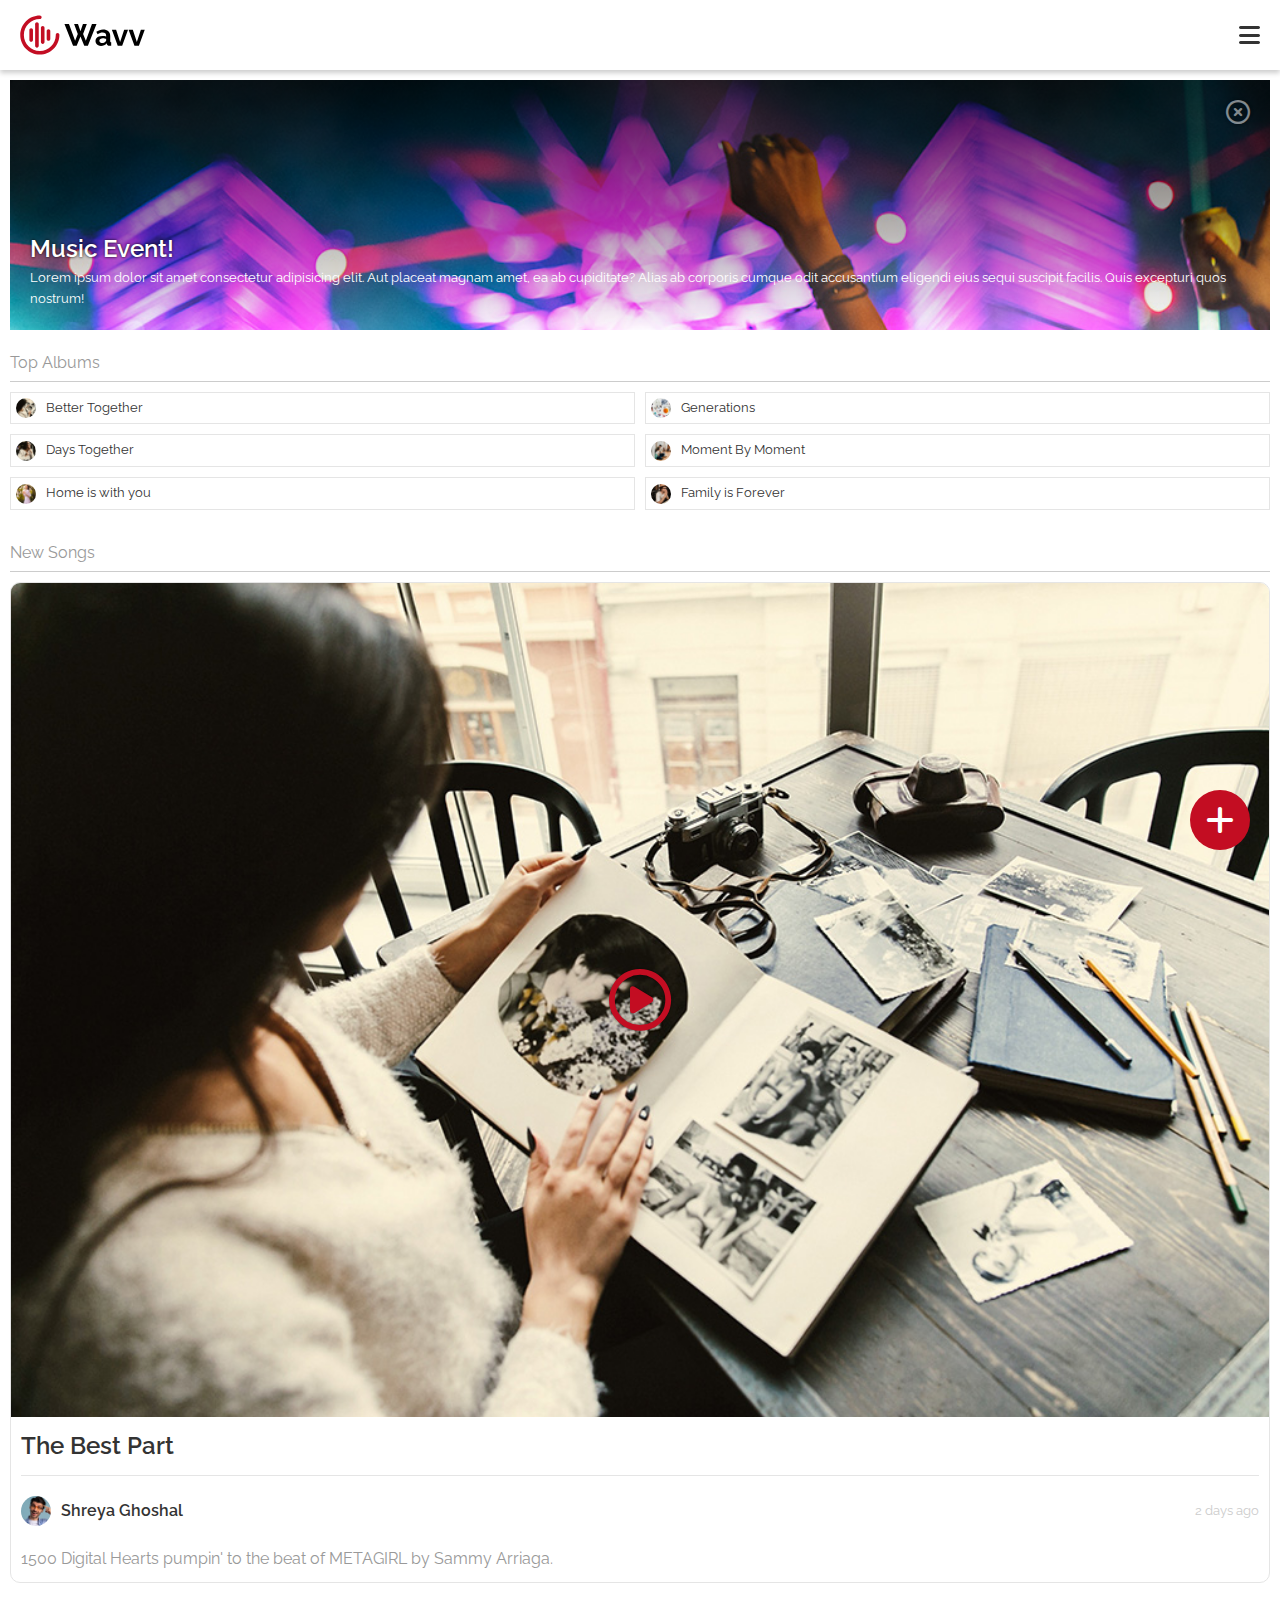
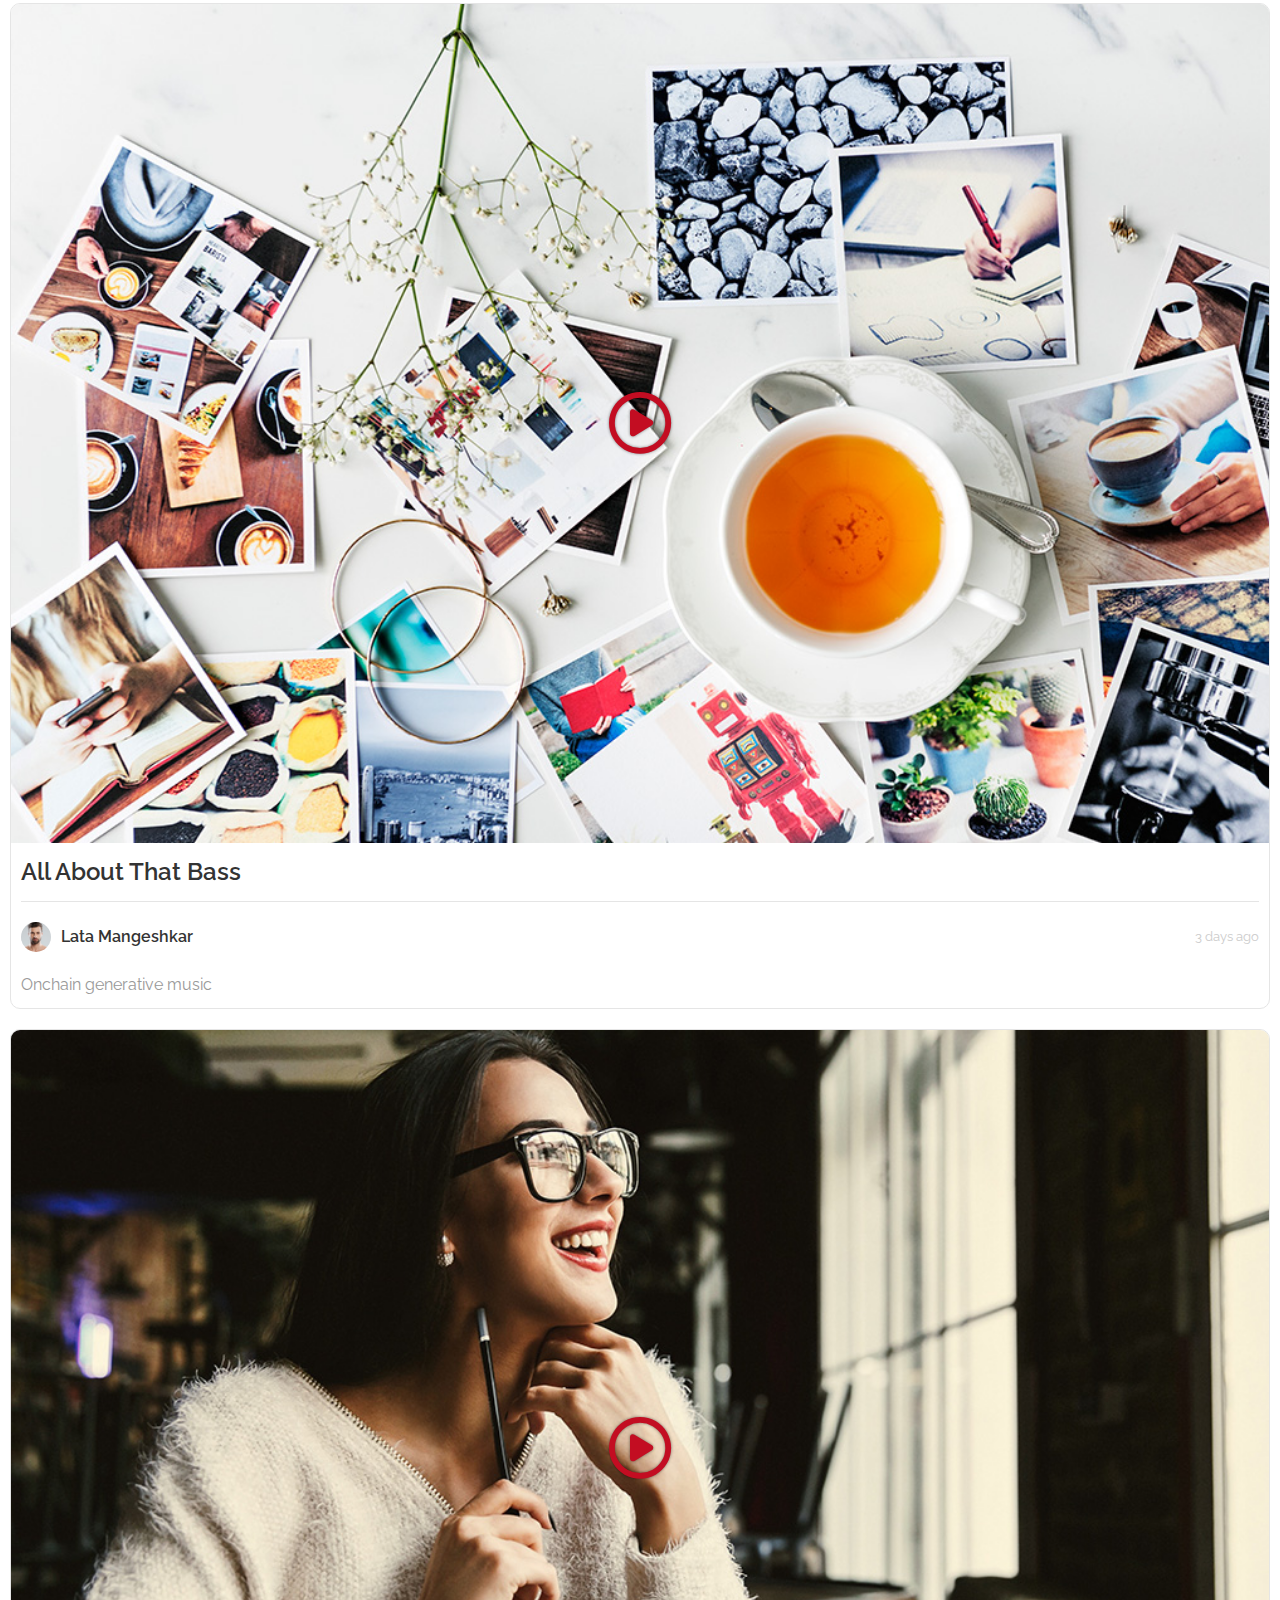
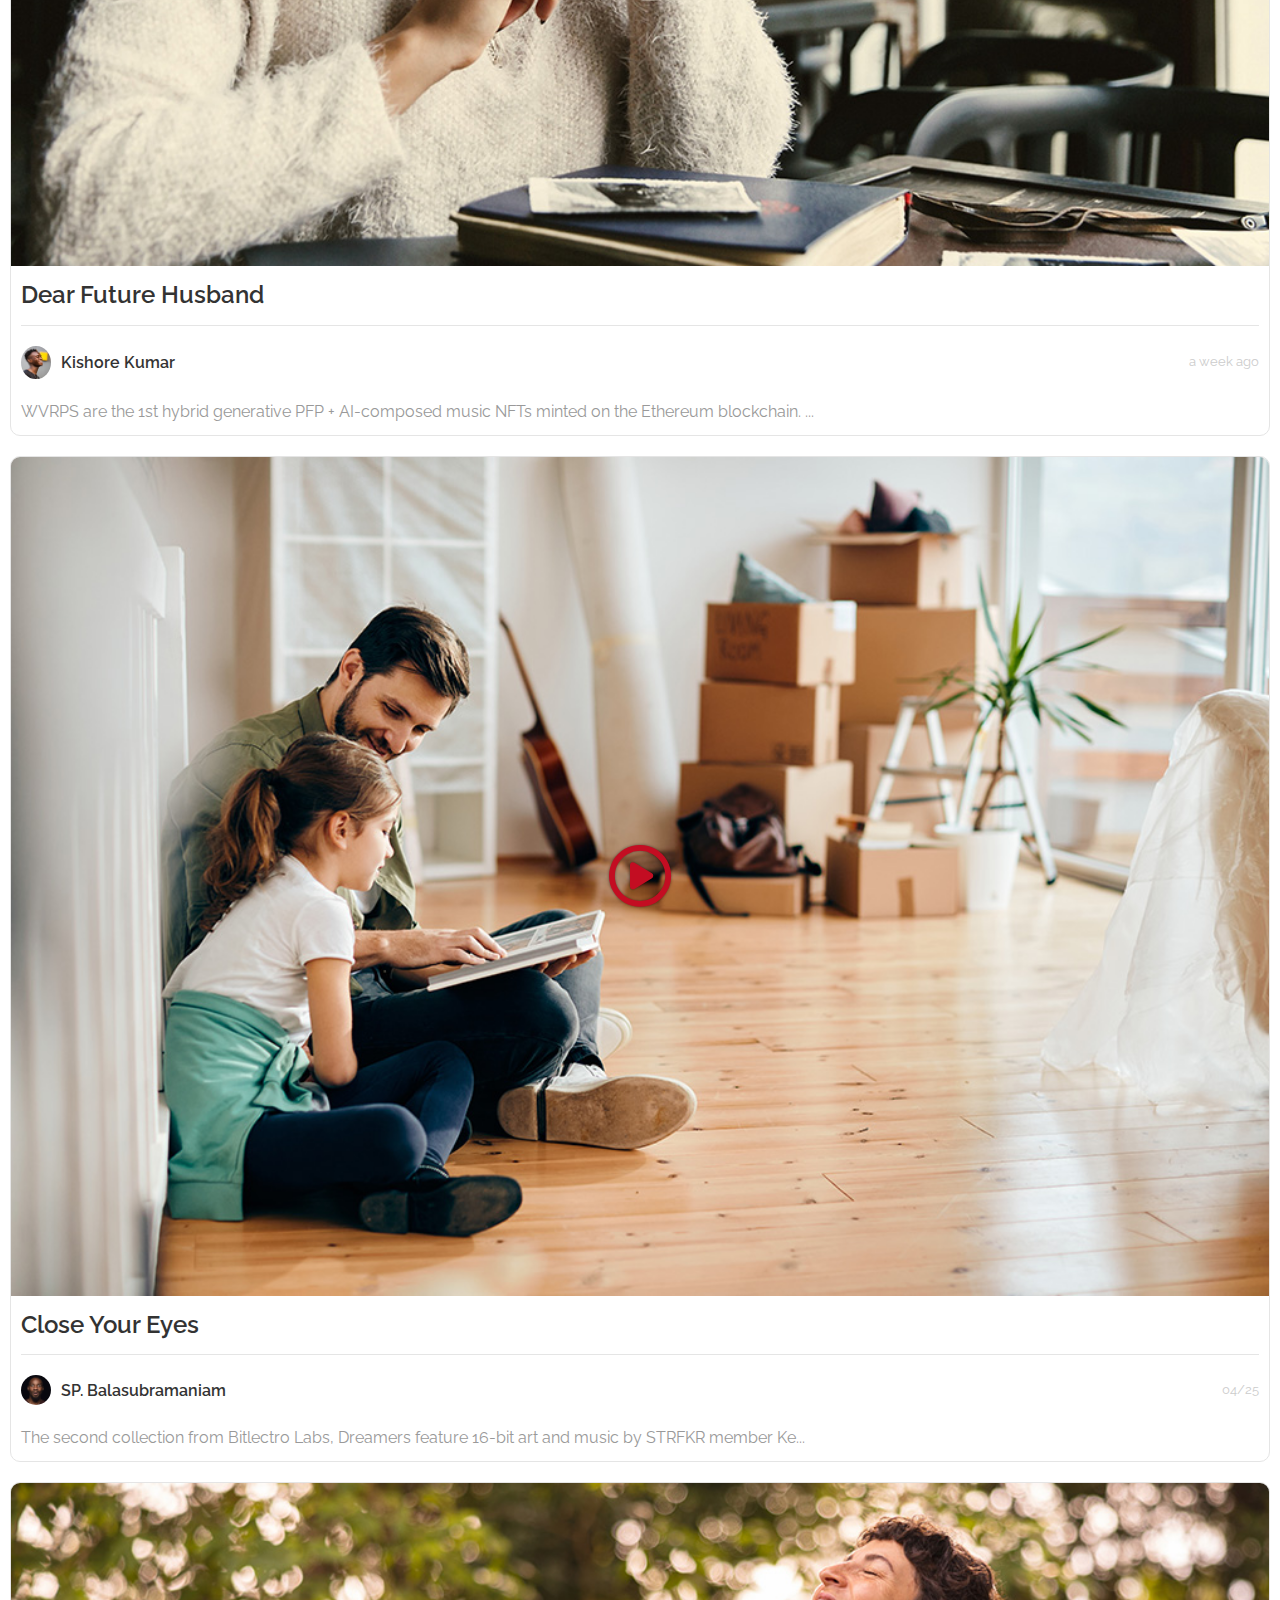
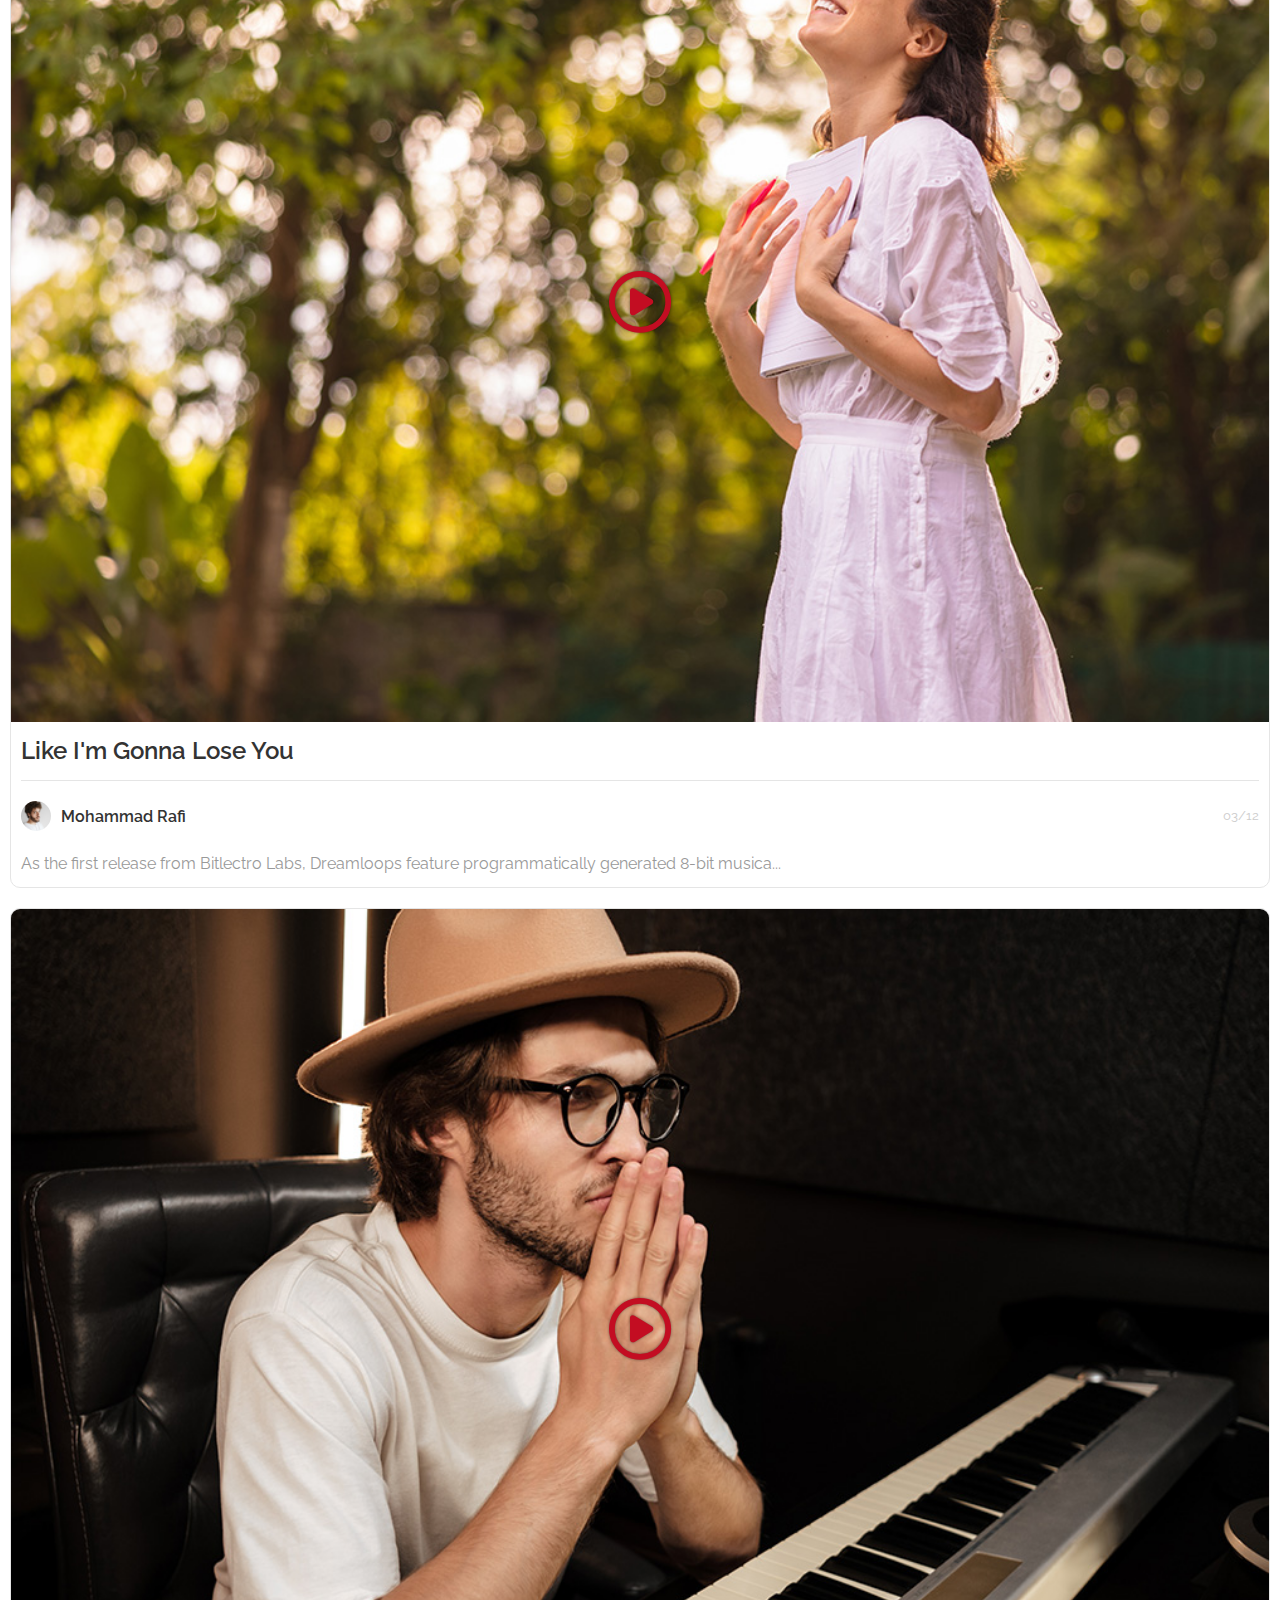
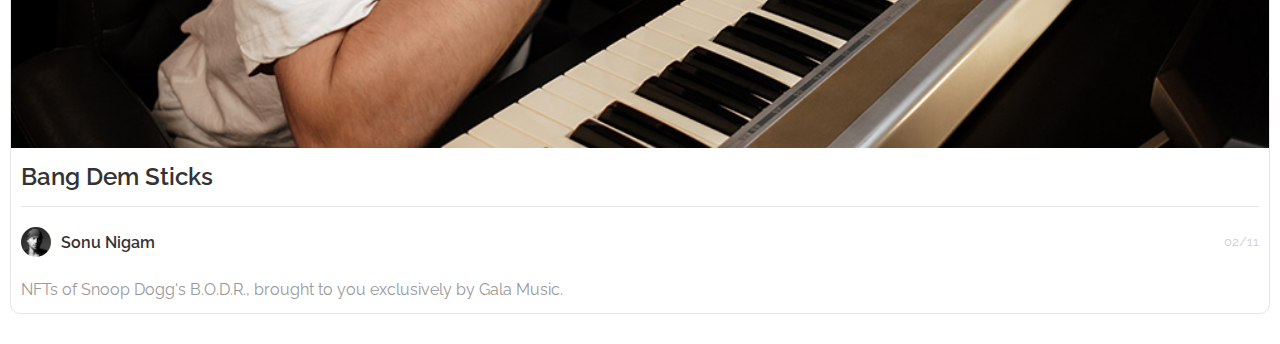
==== index.html @ 2ca8891d "add home page" ====
<!DOCTYPE html>
<html lang="en">
<head>
  <meta charset="UTF-8">
  <meta http-equiv="X-UA-Compatible" content="IE=edge">
  <meta name="viewport" content="width=device-width, initial-scale=1.0">
  <link rel="preconnect" href="https://fonts.googleapis.com">
  <link rel="preconnect" href="https://fonts.gstatic.com" crossorigin>
  <link href="https://fonts.googleapis.com/css2?family=Raleway:wght@400;700;900&display=swap" rel="stylesheet">
  <link rel="stylesheet" href="https://cdnjs.cloudflare.com/ajax/libs/font-awesome/6.1.1/css/all.min.css">
  <link rel="stylesheet" href="css/style.css">
  <link rel="icon" type="image/x-icon" href="favicon.svg">
  <title>Wavv - Demo Page</title>
</head>
<body>
  
  <header>
    <img src="img/logo.svg" alt="">
    <i class="fa-solid fa-bars"></i>
  </header>
  <main>

    <a href="javascript:;" class="add-new">
      <i class="fa-solid fa-plus"></i>
    </a>

    <!-- Event AD -->
    <a href="javascript:;" class="event-ad">
      <i class="fa-regular fa-circle-xmark"></i>
      <h3>Music Event!</h3>
      <p>Lorem ipsum dolor sit amet consectetur adipisicing elit. Aut placeat magnam amet, ea ab cupiditate? Alias ab corporis cumque odit accusantium eligendi eius sequi suscipit facilis. Quis excepturi quos nostrum!</p>
    </a>

    <!-- Top Album -->
    <section class="top-albums">
      <h2 class="block-title">Top Albums</h2>
      <ul>
        <li><a href="javascript:;"><img src="img/top1.jpg" alt=""><p>Better Together</p></a></li>
        <li><a href="javascript:;"><img src="img/top2.jpg" alt="">Generations</a></li>
        <li><a href="javascript:;"><img src="img/top3.jpg" alt="">Days Together</a></li>
        <li><a href="javascript:;"><img src="img/top4.jpg" alt="">Moment By Moment</a></li>
        <li><a href="javascript:;"><img src="img/top5.jpg" alt="">Home is with you</a></li>
        <li><a href="javascript:;"><img src="img/top6.jpg" alt="">Family is Forever</a></li>
      </ul>
    </section>

    <section class="songs">
      <h2 class="block-title">New Songs</h2>
      
      <!-- Item Block -->
      <article class="item">
        <a href="javascript:;">
          <div class="item-cover">
            <i class="fa-regular fa-circle-play"></i>
            <img src="img/songs1.jpg" alt="">
          </div>
          <h2>The Best Part</h2>
          <div class="item-user">
            <img src="img/head1.jpg" alt="">
            <h3>Shreya Ghoshal</h3>
            <span>2 days ago</span>
          </div>
          <div class="item-des">
            <p>1500 Digital Hearts pumpin' to the beat of METAGIRL by Sammy Arriaga.</p>
          </div>
        </a>
      </article>

      <!-- Item Block -->
      <article class="item">
        <a href="javascript:;">
          <div class="item-cover">
            <i class="fa-regular fa-circle-play"></i>
            <img src="img/songs2.jpg" alt="">
          </div>
          <h2>All About That Bass</h2>
          <div class="item-user">
            <img src="img/head2.jpg" alt="">
            <h3>Lata Mangeshkar</h3>
            <span>3 days ago</span>
          </div>
          <div class="item-des">
            <p>Onchain generative music</p>
          </div>
        </a>
      </article>

      <!-- Item Block -->
      <article class="item">
        <a href="javascript:;">
          <div class="item-cover">
            <i class="fa-regular fa-circle-play"></i>
            <img src="img/songs3.jpg" alt="">
          </div>
          <h2>Dear Future Husband</h2>
          <div class="item-user">
            <img src="img/head3.jpg" alt="">
            <h3>Kishore Kumar</h3>
            <span>a week ago</span>
          </div>
          <div class="item-des">
            <p>WVRPS are the 1st hybrid generative PFP + AI-composed music NFTs minted on the Ethereum blockchain. ...</p>
          </div>
        </a>
      </article>

      <!-- Item Block -->
      <article class="item">
        <a href="javascript:;">
          <div class="item-cover">
            <i class="fa-regular fa-circle-play"></i>
            <img src="img/songs4.jpg" alt="">
          </div>
          <h2>Close Your Eyes</h2>
          <div class="item-user">
            <img src="img/head4.jpg" alt="">
            <h3>SP. Balasubramaniam</h3>
            <span>04/25</span>
          </div>
          <div class="item-des">
            <p>The second collection from Bitlectro Labs, Dreamers feature 16-bit art and music by STRFKR member Ke...</p>
          </div>
        </a>
      </article>

      <!-- Item Block -->
      <article class="item">
        <a href="javascript:;">
          <div class="item-cover">
            <i class="fa-regular fa-circle-play"></i>
            <img src="img/songs5.jpg" alt="">
          </div>
          <h2>Like I'm Gonna Lose You</h2>
          <div class="item-user">
            <img src="img/head5.jpg" alt="">
            <h3>Mohammad Rafi</h3>
            <span>03/12</span>
          </div>
          <div class="item-des">
            <p>As the first release from Bitlectro Labs, Dreamloops feature programmatically generated 8-bit musica...</p>
          </div>
        </a>
      </article>

      <!-- Item Block -->
      <article class="item">
        <a href="javascript:;">
          <div class="item-cover">
            <i class="fa-regular fa-circle-play"></i>
            <img src="img/songs6.jpg" alt="">
          </div>
          <h2>Bang Dem Sticks</h2>
          <div class="item-user">
            <img src="img/head6.jpg" alt="">
            <h3>Sonu Nigam</h3>
            <span>02/11</span>
          </div>
          <div class="item-des">
            <p>NFTs of Snoop Dogg's B.O.D.R., brought to you exclusively by Gala Music.</p>
          </div>
        </a>
      </article>

    </section>

  </main>

</body>
</html>
---- css/style.css ----
@import url('reset.css');

body{
  font-family: 'Raleway', sans-serif;
  font-size: 16px;
  color: #333;
  line-height: 1.6;
}

*{
  box-sizing: border-box;
}

:root{
  --pri-color: #c30d22;
}

.block-title{
  color: #999;
  border-bottom: 1px solid #ccc;
  padding-bottom: 5px;
  margin-bottom: 10px;
}

.add-new{
  position: fixed;
  display: flex;
  align-items: center;
  justify-content: center;
  text-decoration: none;
  width: 60px;
  height: 60px;
  right: 30px;
  bottom: 50px;
  line-height: 1;
  font-size: 32px;
  z-index: 100;
  background-color: var(--pri-color);
  color: white;
  border-radius: 50%;
}

/* ------------------- Header ------------------- */
header{
  width: 100%;
  height: 70px;
  background-color: #fff;
  position: fixed;
  left: 0;
  top: 0;
  display: flex;
  justify-content: space-between;
  align-items: center;
  padding: 0 20px;
  box-shadow: 0 3px 5px rgba(0,0,0,.2);
  z-index: 9999;
}

header img{
  height: 40px;
}

header i{
  font-size: 24px;
}

/* ------------------- Main ------------------- */
main{
  padding: 10px;
  margin-top: 70px;
}

.event-ad{
  display: flex;
  flex-direction: column;
  justify-content: flex-end;
  height: 250px;
  position: relative;
  color: white;
  background-image: linear-gradient(rgba(0,0,0,.7), transparent), url(../img/event.jpg);
  background-size: cover;
  text-decoration: none;
  padding: 20px;
  margin-bottom: 20px;
}

.event-ad i{
  position: absolute;
  right: 20px;
  top: 20px;
  color: white;
  font-size: 24px;
  text-shadow: 0 0 3px black;
  opacity: .5;
}

.event-ad h3{
  font-size: 24px;
  font-weight: 600;
  text-shadow: 0 0 3px black;
}

.event-ad p{
  font-size: 13px;
}

/* ------------------- Top Albums ------------------- */
.top-albums{
  margin-bottom: 20px;
}

.top-albums ul{
  display: flex;
  flex-wrap: wrap;
  justify-content: space-between;
}

.top-albums li{
  flex-basis: calc(50% - 5px);
  margin-bottom: 10px;
}

.top-albums a{
  text-decoration: none;
  color: #333;
  display: flex;
  border: 1px solid #e5e5e5;
  padding: 5px;
  align-items: center;
  font-size: 13px;
}

.top-albums img{
  width: 20px;
  border-radius: 50%;
  margin-right: 10px;
}

.top-albums a:hover{
  background-color: var(--pri-color);
  color: white;
  border-color: var(--pri-color);
}

/* ------------------- List Items ------------------- */
.item{
  border: 1px solid #e5e5e5;
  border-radius: 10px;
  overflow: hidden;
  margin-bottom: 20px;
}

.item a{
  display: block;
  text-decoration: none;
  color: #333;
}

.item-cover{
  position: relative;
}

.item-cover i{
  position: absolute;
  font-size: 62px;
  color: var(--pri-color);
  left: 50%;
  top: 50%;
  transform: translate(-50%, -50%);
  text-shadow: 0 0 3px rgba(0,0,0,.5);
}

.item-cover img{
  display: block;
  width: 100%;
}

.item h2{
  margin: 10px;
  padding-bottom: 10px;
  font-size: 24px;
  font-weight: 600;
  border-bottom: 1px solid #e5e5e5;
}

.item-user{
  padding: 10px;
  display: flex;
  align-items: center;
}

.item-user img{
  width: 30px;
  border-radius: 50%;
  margin-right: 10px;
}

.item-user h3{
  font-weight: 600;
}

.item-user span{
  margin-left: auto;
  color: #ccc;
  font-size: 13px;
}

.item-des{
  padding: 10px;
}

.item-des p{
  color: #999;
}
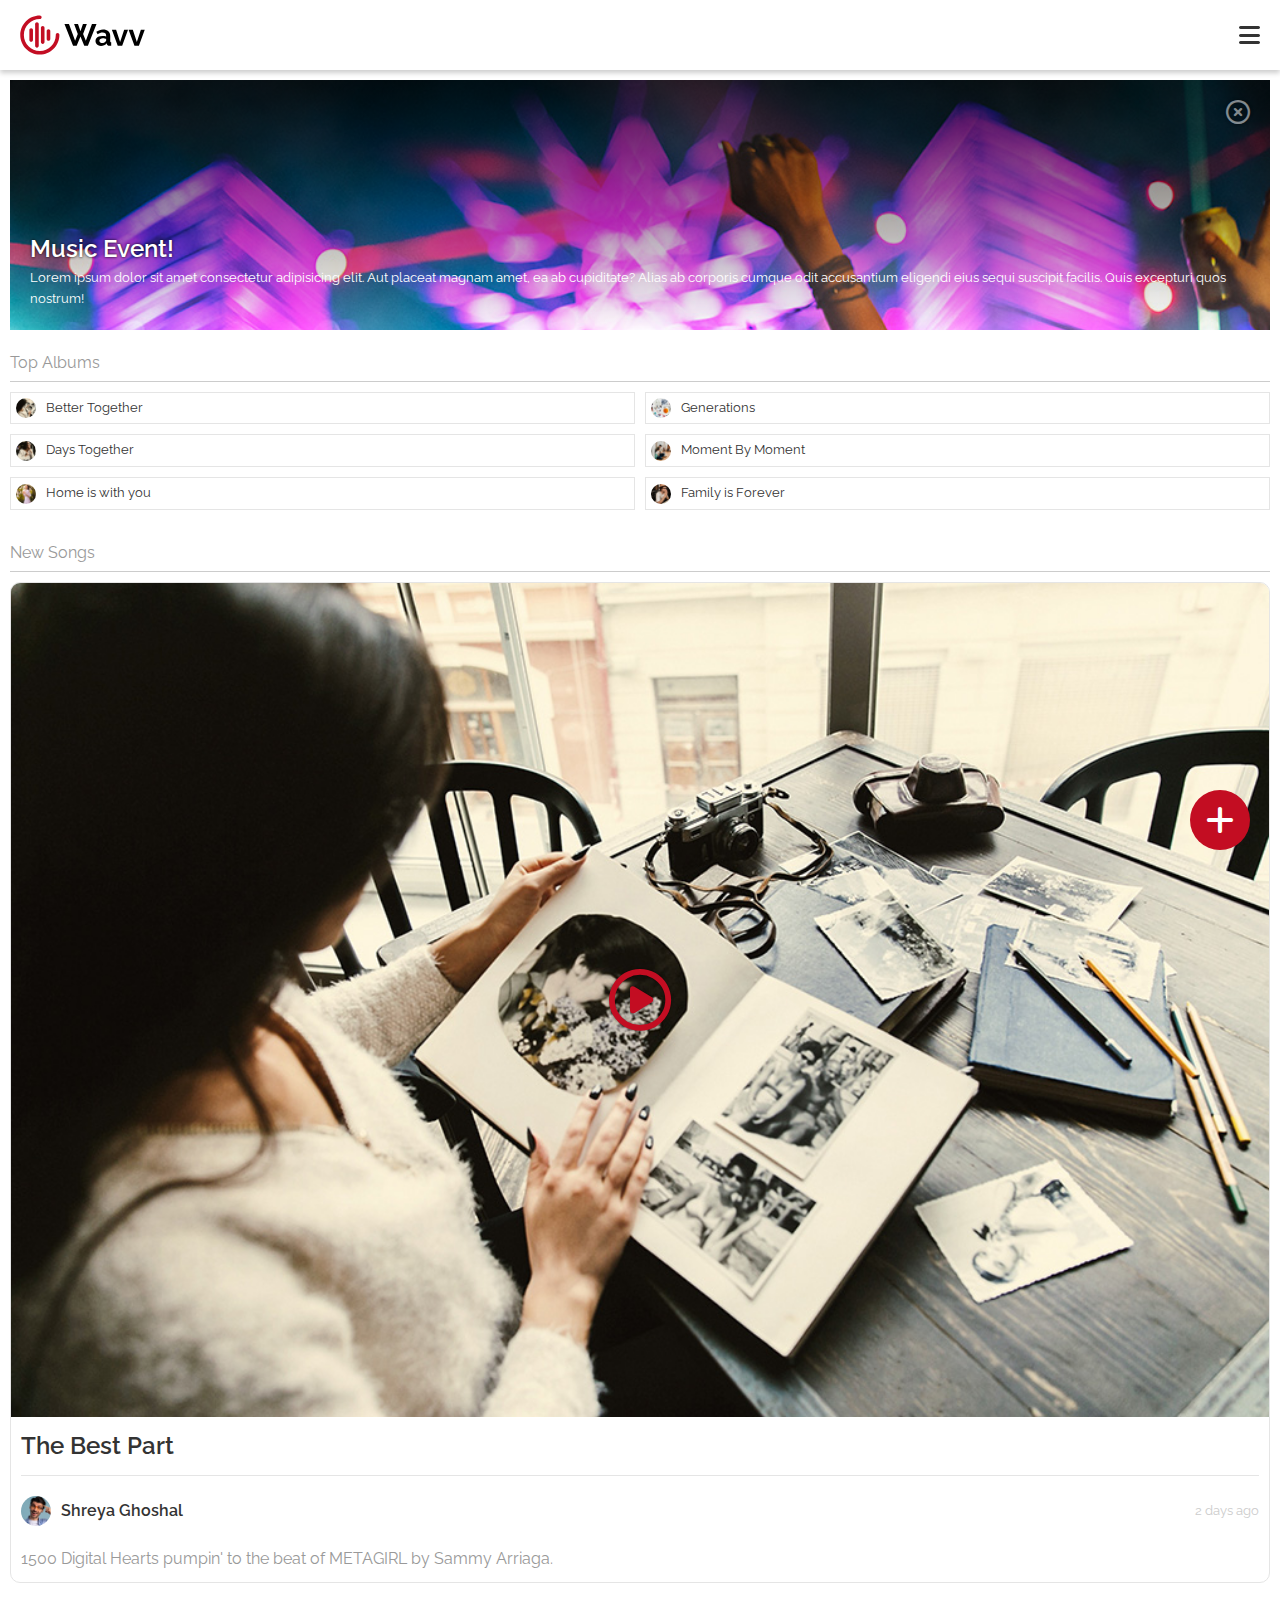
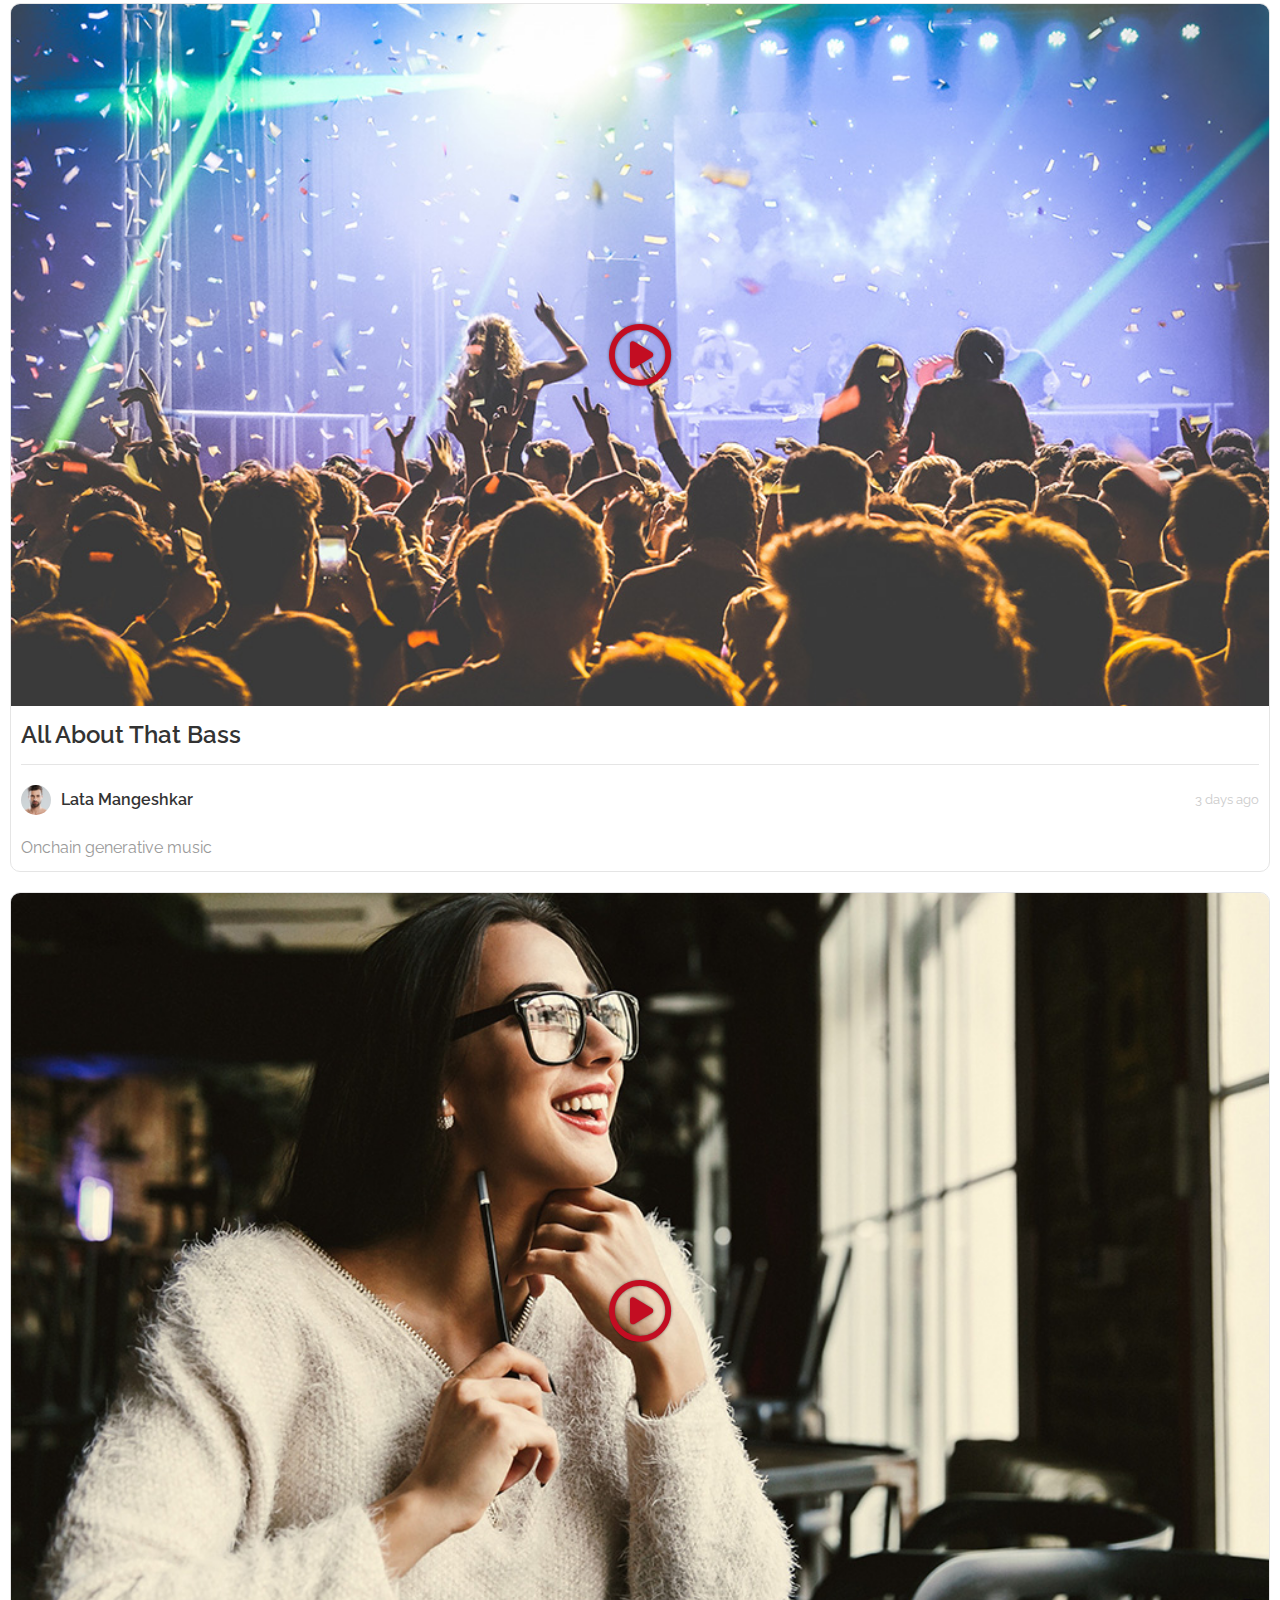
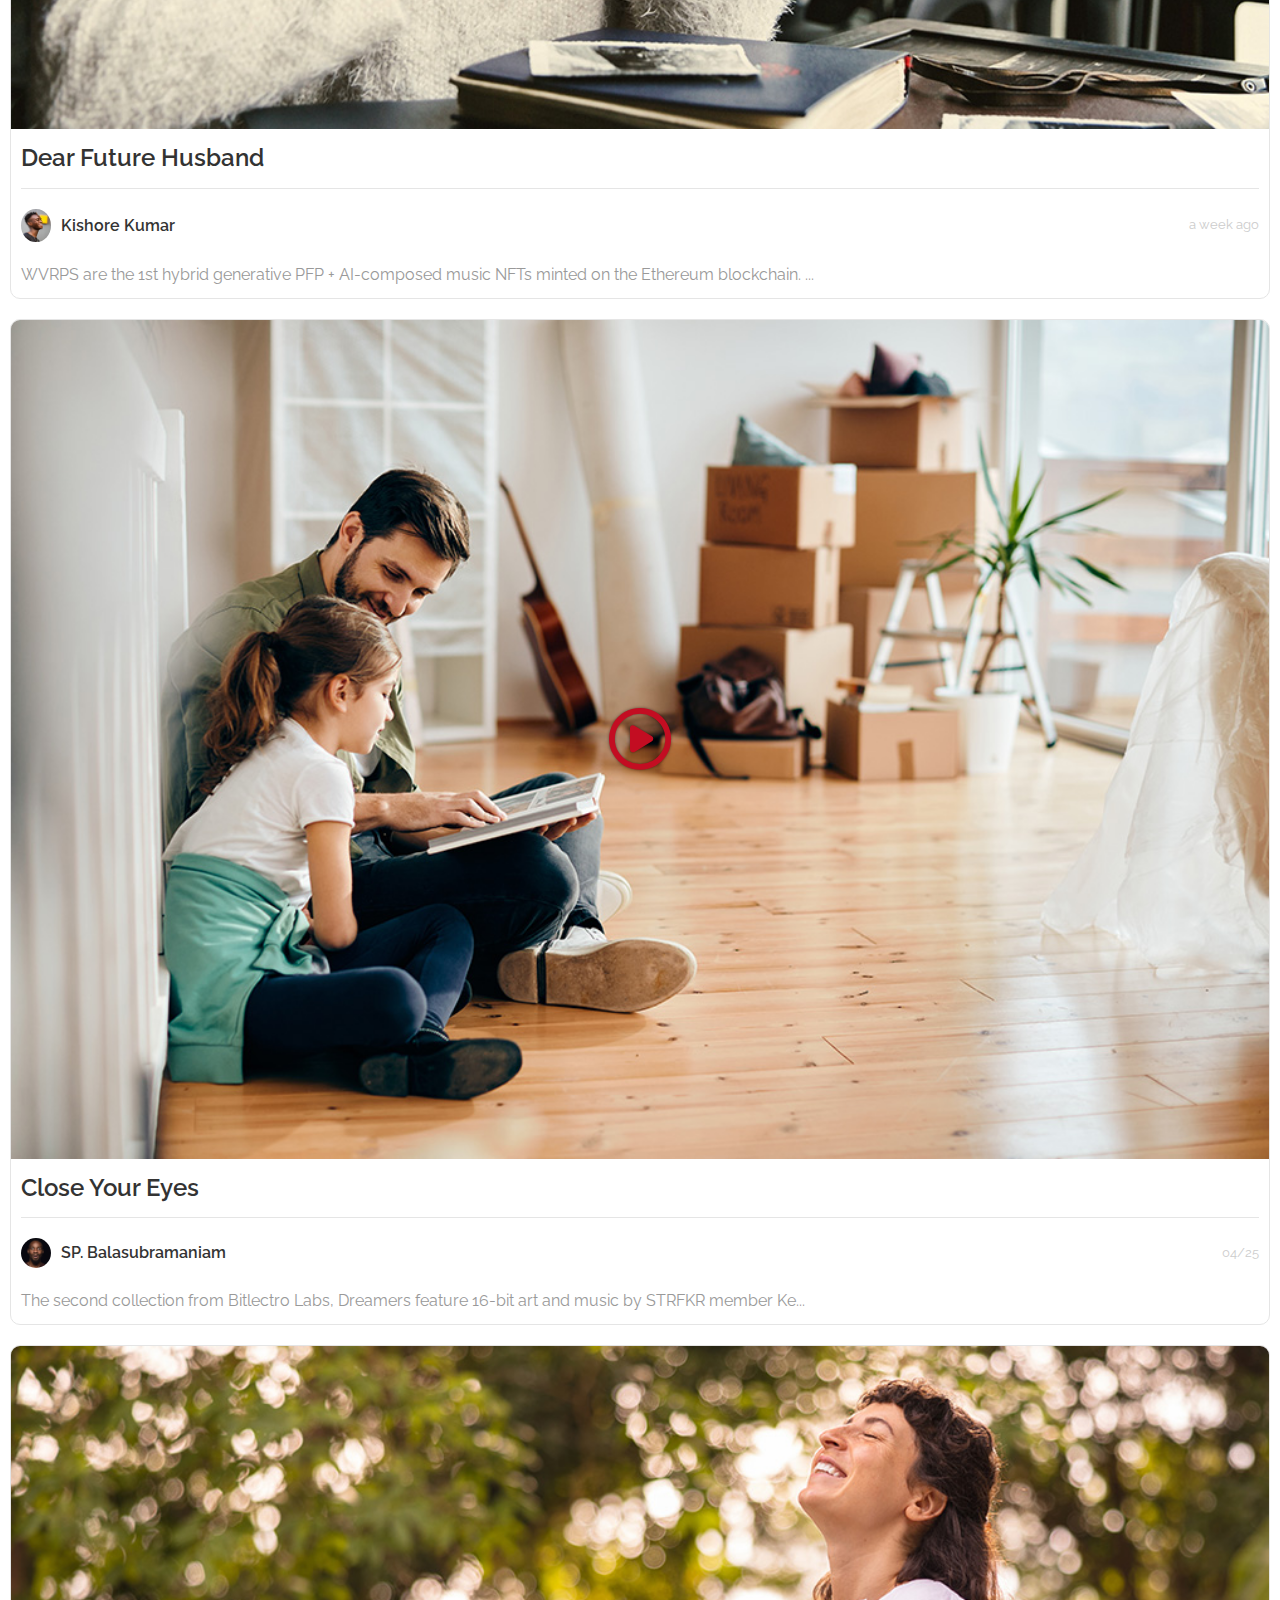
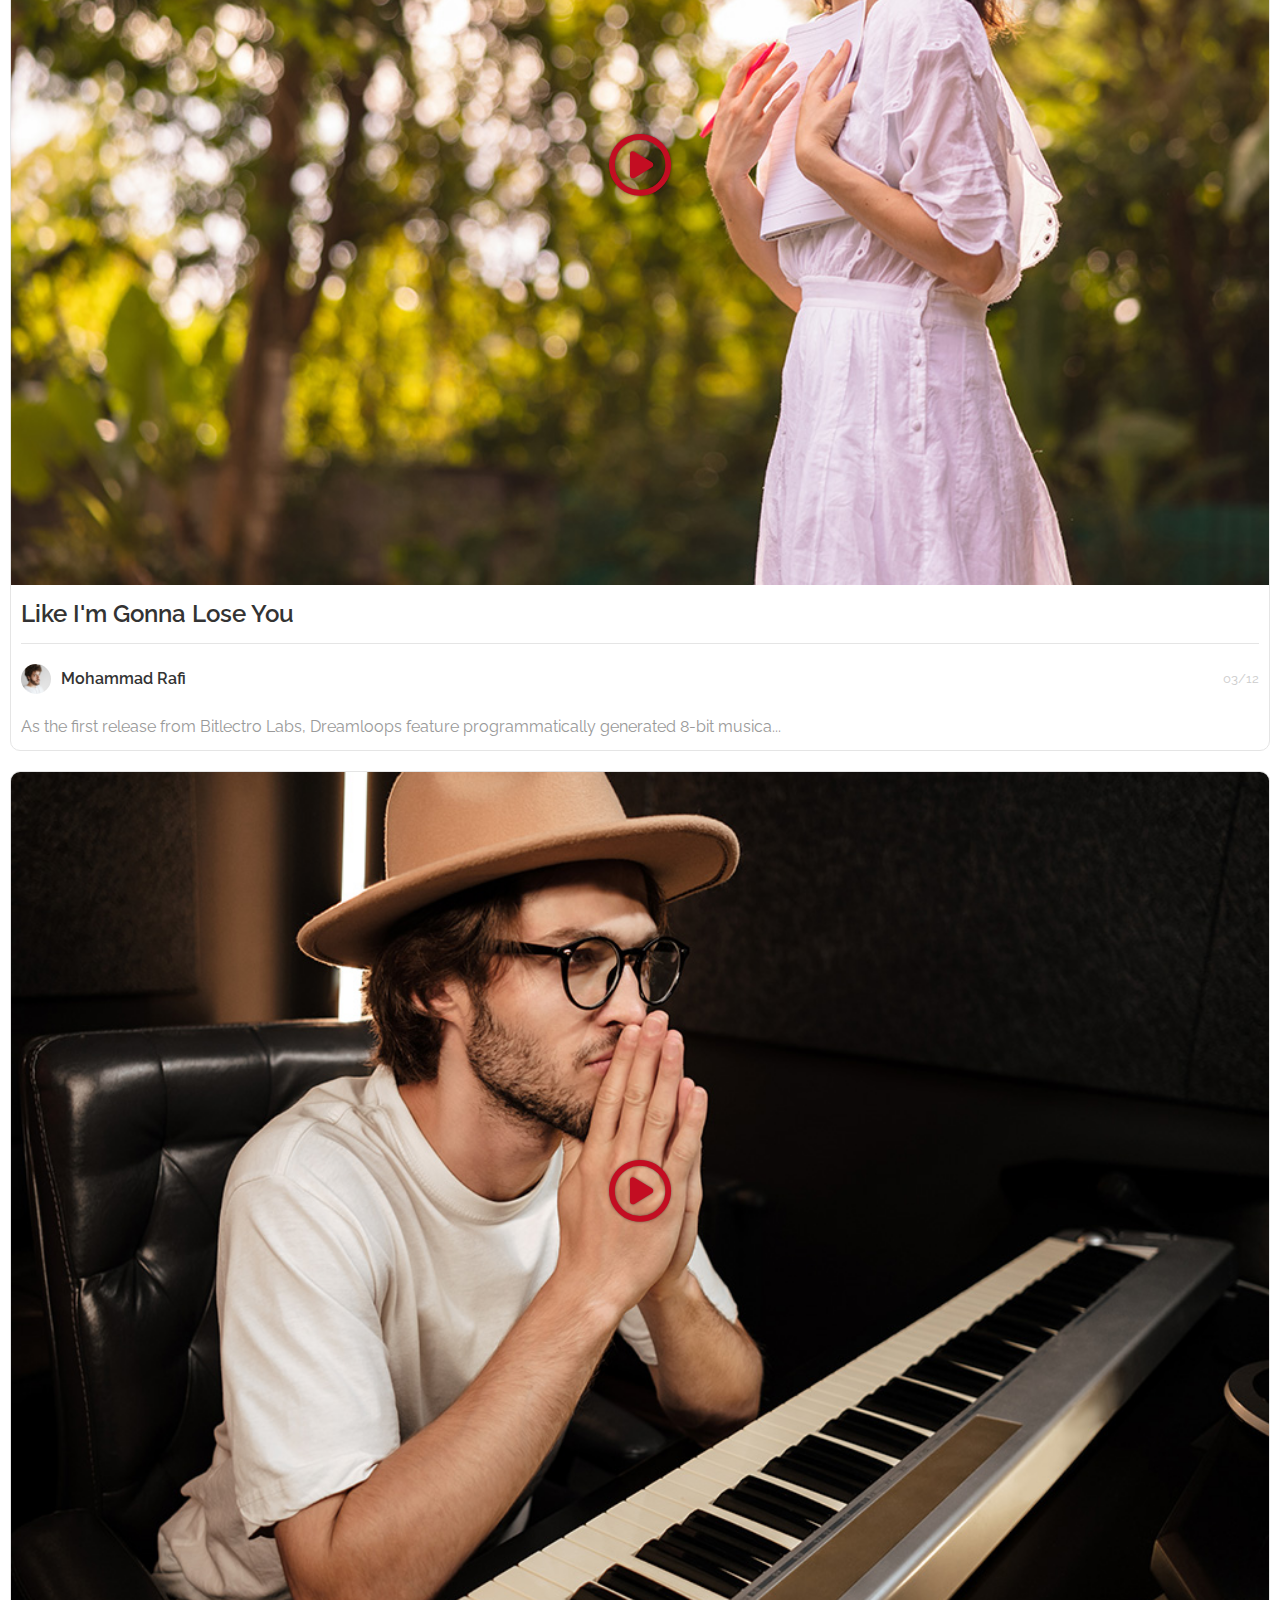
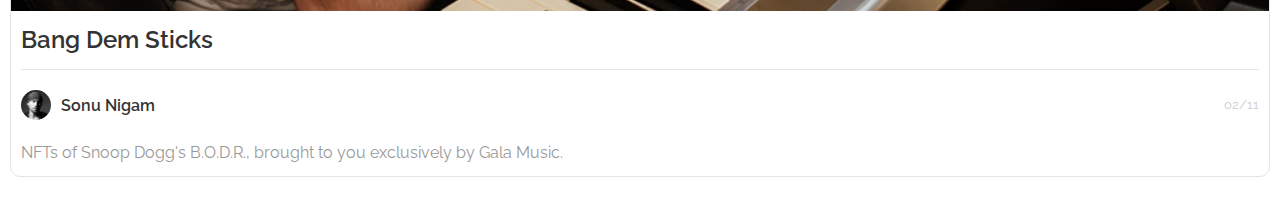
==== commit 9b3d0d67: "add content page" ====
--- a/index.html
+++ b/index.html
@@ -71,7 +71,7 @@
         <a href="javascript:;">
           <div class="item-cover">
             <i class="fa-regular fa-circle-play"></i>
-            <img src="img/songs2.jpg" alt="">
+            <img src="img/songs7.jpg" alt="">
           </div>
           <h2>All About That Bass</h2>
           <div class="item-user">
--- a/css/style.css
+++ b/css/style.css
@@ -213,23 +213,152 @@
   color: #999;
 }
 
-
-
-
-
-
-
-
-
-
-
-
-
-
-
-
-
-
-
-
-
+/* ============================== Content Page =================================== */
+.content{
+  margin-top: 0;
+  padding: 0;
+}
+
+.content-video{
+  width: 100%;
+  aspect-ratio: 16 / 9;
+  margin-top: 70px;
+}
+
+.content-video iframe{
+  display: block;
+  width: 100%;
+  height: 100%;
+}
+
+/* title */
+.con-title{
+  border-bottom: 1px solid #e5e5e5;
+  padding: 10px 20px;
+}
+
+.con-title h2{
+  font-size: 24px;
+  font-weight: 600;
+}
+
+.con-title p{
+  color: #999;
+}
+
+/* user */
+.con-user{
+  padding: 20px;
+  display: flex;
+  align-items: center;
+  border-bottom: 1px solid #e5e5e5;
+}
+
+.con-user img{
+  width: 60px;
+  height: 60px;
+  border-radius: 50%;
+  margin-right: 10px;
+  border: 5px solid white;
+  box-shadow: 0 0 3px black;
+  box-sizing: content-box;
+}
+
+.con-user h3{
+  font-size: 18px;
+  font-weight: 600;
+}
+
+.con-user span{
+  line-height: 1;
+}
+
+.con-user i{
+  margin-left: auto;
+  font-size: 24px;
+}
+
+/* btn list */
+.con-btns{
+  display: flex;
+  border-bottom: 1px solid #e5e5e5;
+  height: 80px;
+  margin-bottom: 20px;
+}
+
+.con-btns li{
+  flex-basis: 0;
+  flex-grow: 1;
+  display: flex;
+}
+
+.con-btns li:not(:last-child){
+  border-right: 1px solid #e5e5e5;
+}
+
+.con-btns a{
+  flex-grow: 1;
+  color: #333;
+  text-decoration: none;
+  display: flex;
+  flex-direction: column;
+  align-items: center;
+  justify-content: center;
+}
+
+.con-btns i{
+  font-size: 24px;
+  margin-bottom: 10px;
+}
+
+.con-btns b{
+  font-size: 13px;
+}
+
+/* buy button */
+.con-buy{
+  background-color: var(--pri-color);
+  border: 0;
+  color: white;
+  font-size: 18px;
+  border-radius: 10px;
+  display: block;
+  width: calc(100% - 20px);
+  height: 60px;
+  margin: 0 auto 20px;
+}
+
+/* Comments */
+.comments{
+  padding: 10px;
+}
+
+.com-item{
+  display: flex;
+  align-items: flex-start;
+  border-bottom: 1px solid #e5e5e5;
+  padding: 10px;
+}
+
+.com-item img{
+  width: 40px;
+  border-radius: 50%;
+  margin-right: 10px;
+}
+
+.com-item div{}
+
+.com-item h3{
+  font-weight: 600;
+  margin-bottom: 10px;
+}
+
+.com-item span{
+  color: #ccc;
+  font-size: 13px;
+  float: right;
+}
+
+.com-item p{}
+
+
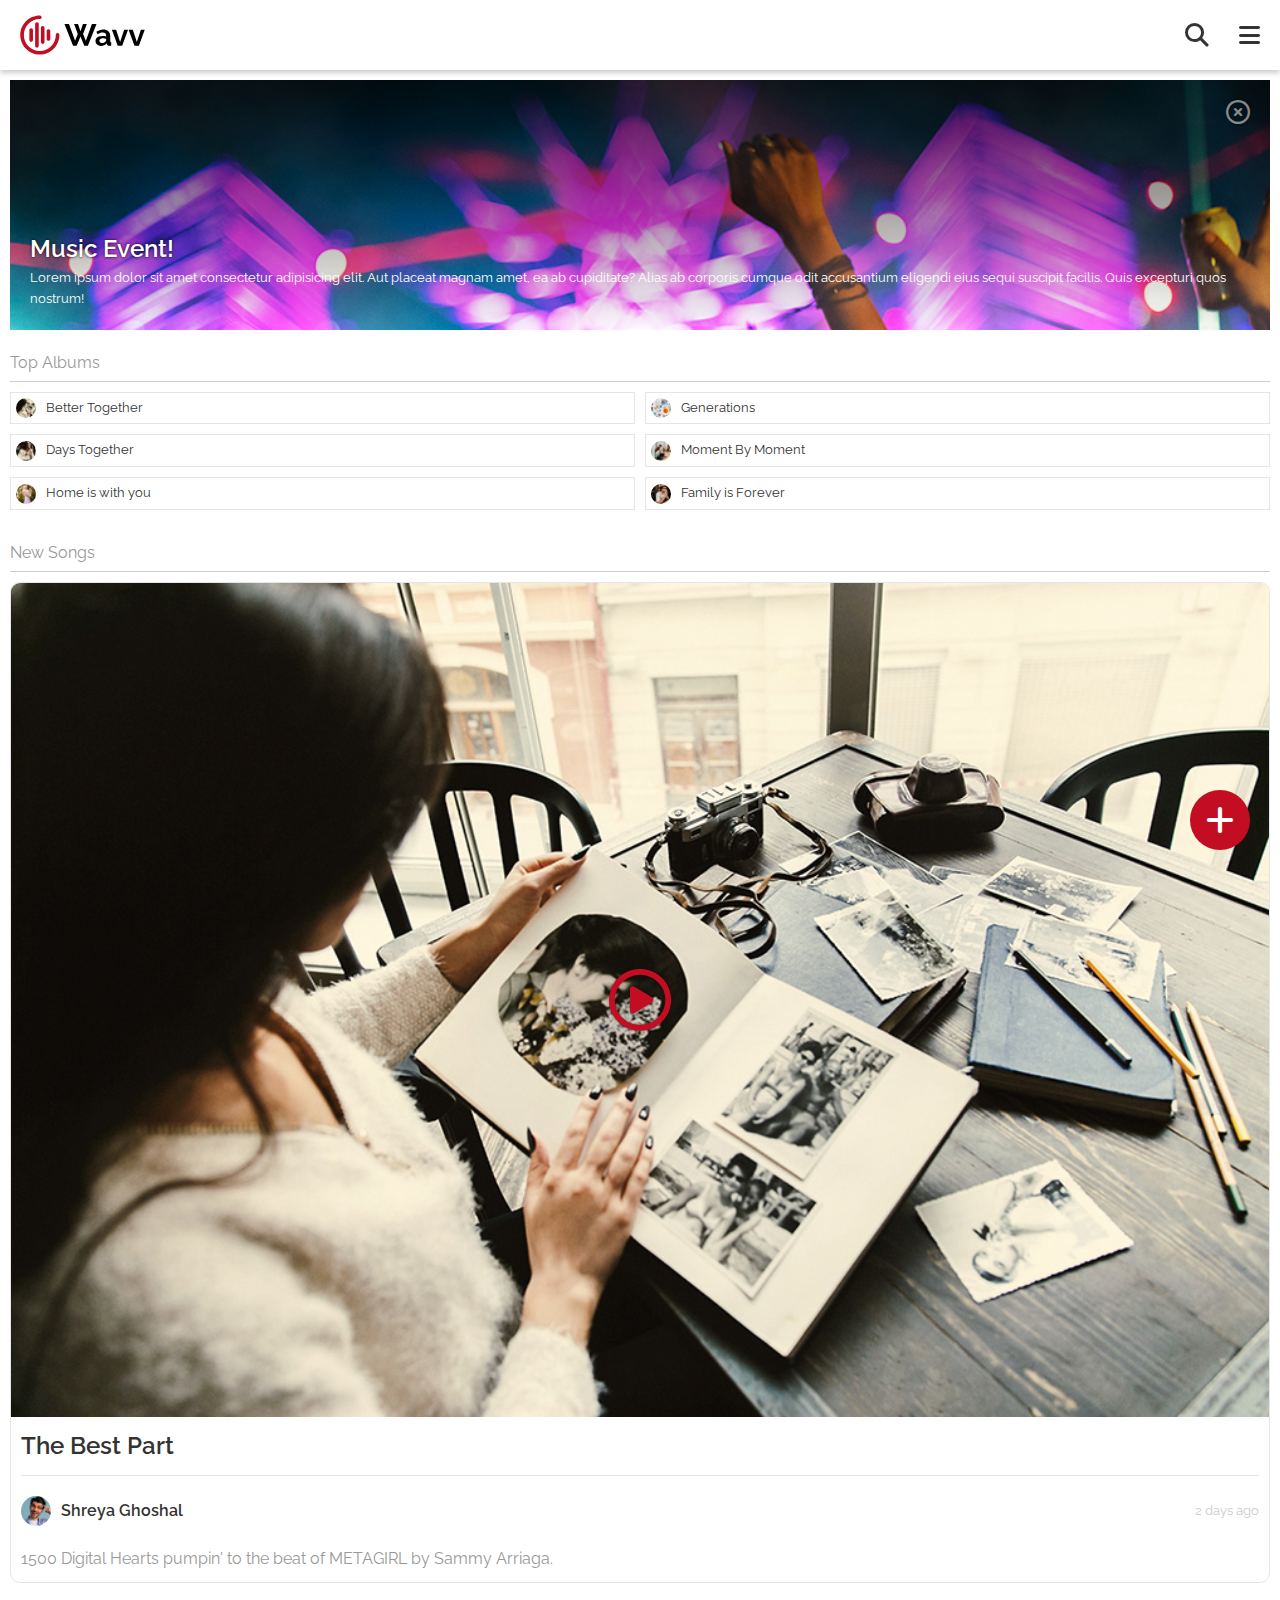
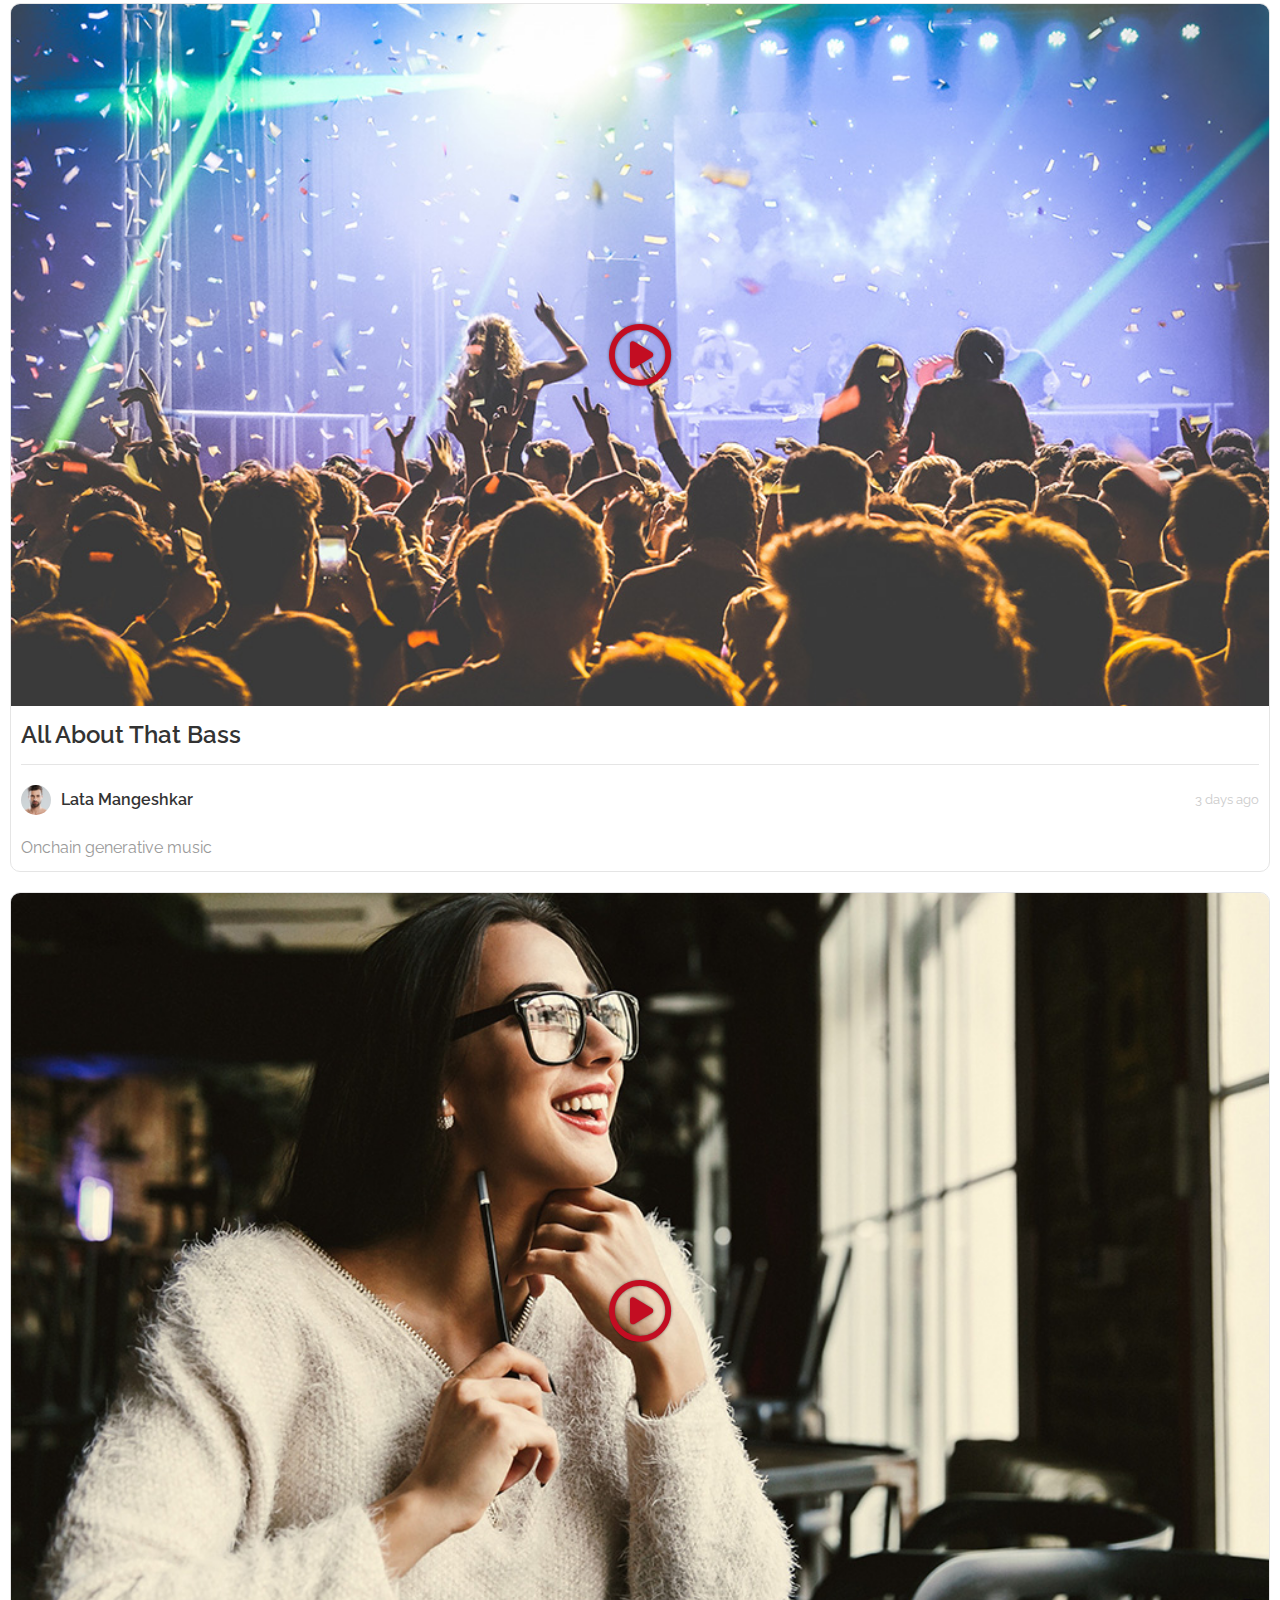
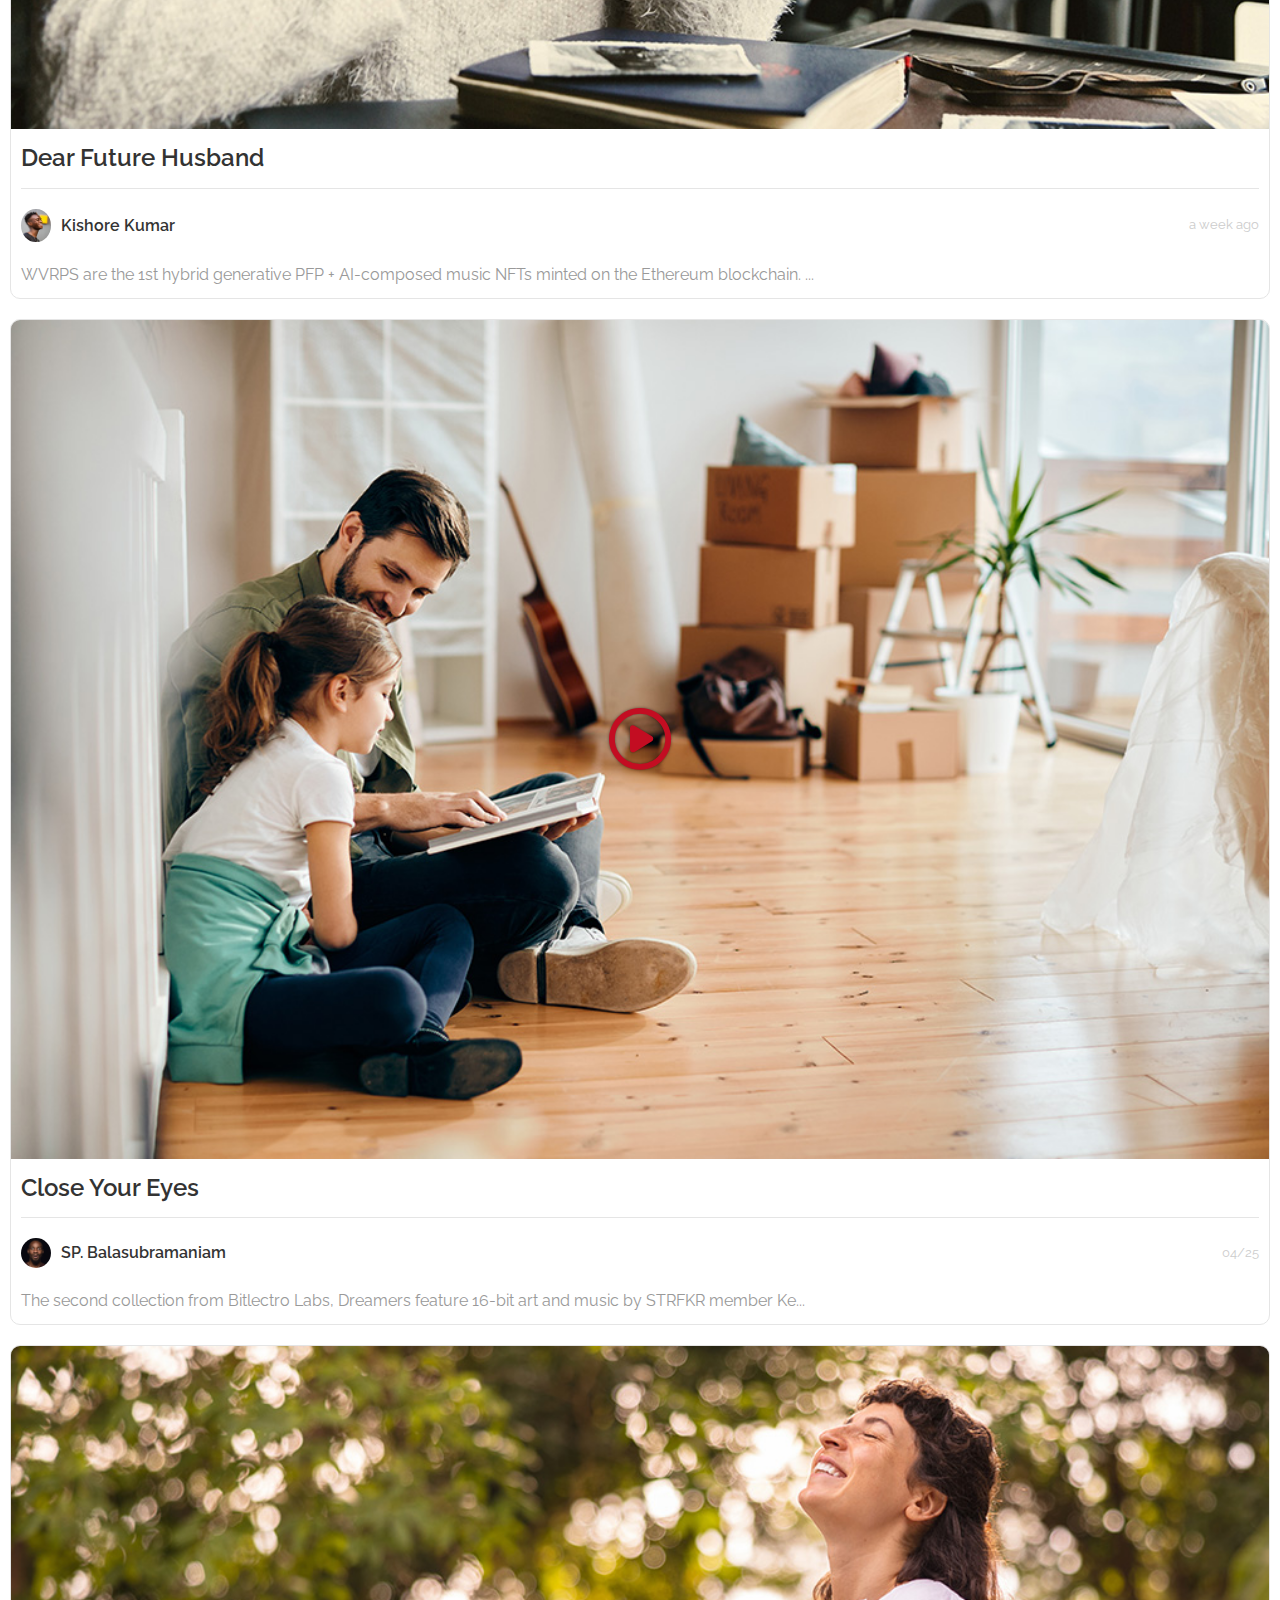
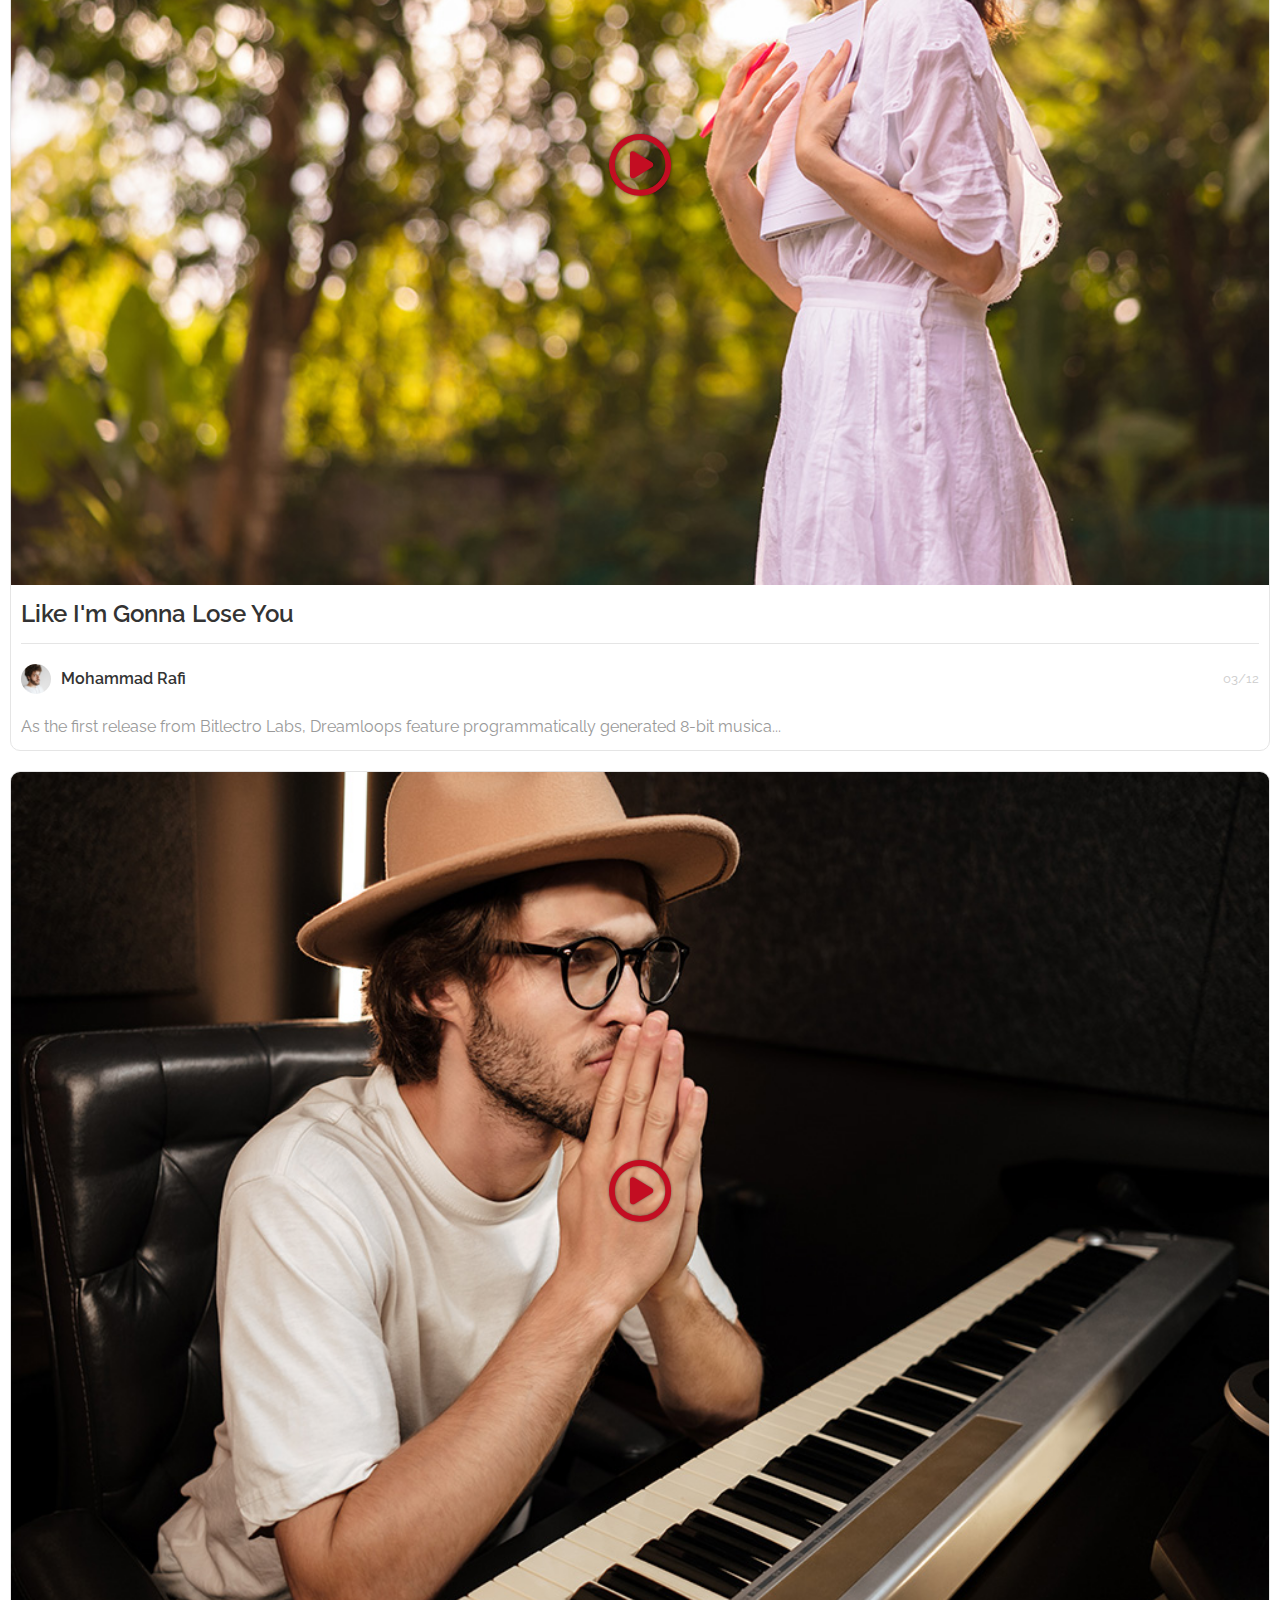
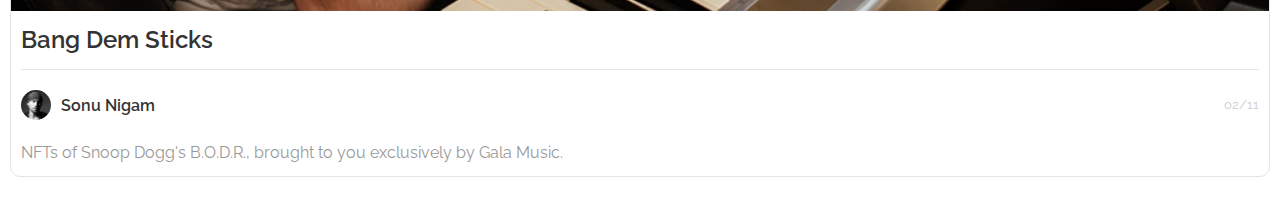
==== commit ca31fb52: "content page adj." ====
--- a/index.html
+++ b/index.html
@@ -15,7 +15,8 @@
 <body>
   
   <header>
-    <img src="img/logo.svg" alt="">
+    <a href="index.html"><img src="img/logo.svg" alt=""></a>
+    <i class="fa-solid fa-magnifying-glass"></i>
     <i class="fa-solid fa-bars"></i>
   </header>
   <main>
@@ -49,7 +50,7 @@
       
       <!-- Item Block -->
       <article class="item">
-        <a href="javascript:;">
+        <a href="content.html">
           <div class="item-cover">
             <i class="fa-regular fa-circle-play"></i>
             <img src="img/songs1.jpg" alt="">
@@ -68,7 +69,7 @@
 
       <!-- Item Block -->
       <article class="item">
-        <a href="javascript:;">
+        <a href="content.html">
           <div class="item-cover">
             <i class="fa-regular fa-circle-play"></i>
             <img src="img/songs7.jpg" alt="">
@@ -87,7 +88,7 @@
 
       <!-- Item Block -->
       <article class="item">
-        <a href="javascript:;">
+        <a href="content.html">
           <div class="item-cover">
             <i class="fa-regular fa-circle-play"></i>
             <img src="img/songs3.jpg" alt="">
@@ -106,7 +107,7 @@
 
       <!-- Item Block -->
       <article class="item">
-        <a href="javascript:;">
+        <a href="content.html">
           <div class="item-cover">
             <i class="fa-regular fa-circle-play"></i>
             <img src="img/songs4.jpg" alt="">
@@ -125,7 +126,7 @@
 
       <!-- Item Block -->
       <article class="item">
-        <a href="javascript:;">
+        <a href="content.html">
           <div class="item-cover">
             <i class="fa-regular fa-circle-play"></i>
             <img src="img/songs5.jpg" alt="">
@@ -144,7 +145,7 @@
 
       <!-- Item Block -->
       <article class="item">
-        <a href="javascript:;">
+        <a href="content.html">
           <div class="item-cover">
             <i class="fa-regular fa-circle-play"></i>
             <img src="img/songs6.jpg" alt="">
--- a/css/style.css
+++ b/css/style.css
@@ -49,7 +49,6 @@
   left: 0;
   top: 0;
   display: flex;
-  justify-content: space-between;
   align-items: center;
   padding: 0 20px;
   box-shadow: 0 3px 5px rgba(0,0,0,.2);
@@ -57,11 +56,17 @@
 }
 
 header img{
+  display: block;
   height: 40px;
 }
 
 header i{
   font-size: 24px;
+}
+
+header i:first-of-type{
+  margin-left: auto;
+  margin-right: 30px;
 }
 
 /* ------------------- Main ------------------- */
@@ -148,6 +153,7 @@
   border-radius: 10px;
   overflow: hidden;
   margin-bottom: 20px;
+  background-color: #fff;
 }
 
 .item a{
@@ -315,6 +321,34 @@
   font-size: 13px;
 }
 
+/* Current Price */
+.con-price{
+  padding: 0 10px;
+  display: flex;
+  flex-wrap: wrap;
+  align-items: baseline;
+  margin-bottom: 20px;
+}
+
+.con-price h2{
+  flex-basis: 100%;
+}
+
+.con-price i{
+  font-size: 32px;
+  margin-right: 10px;
+}
+
+.con-price p{
+  font-size: 32px;
+  margin-right: 10px;
+}
+
+.con-price span{
+  color: #999;
+  margin-left: auto;
+}
+
 /* buy button */
 .con-buy{
   background-color: var(--pri-color);
